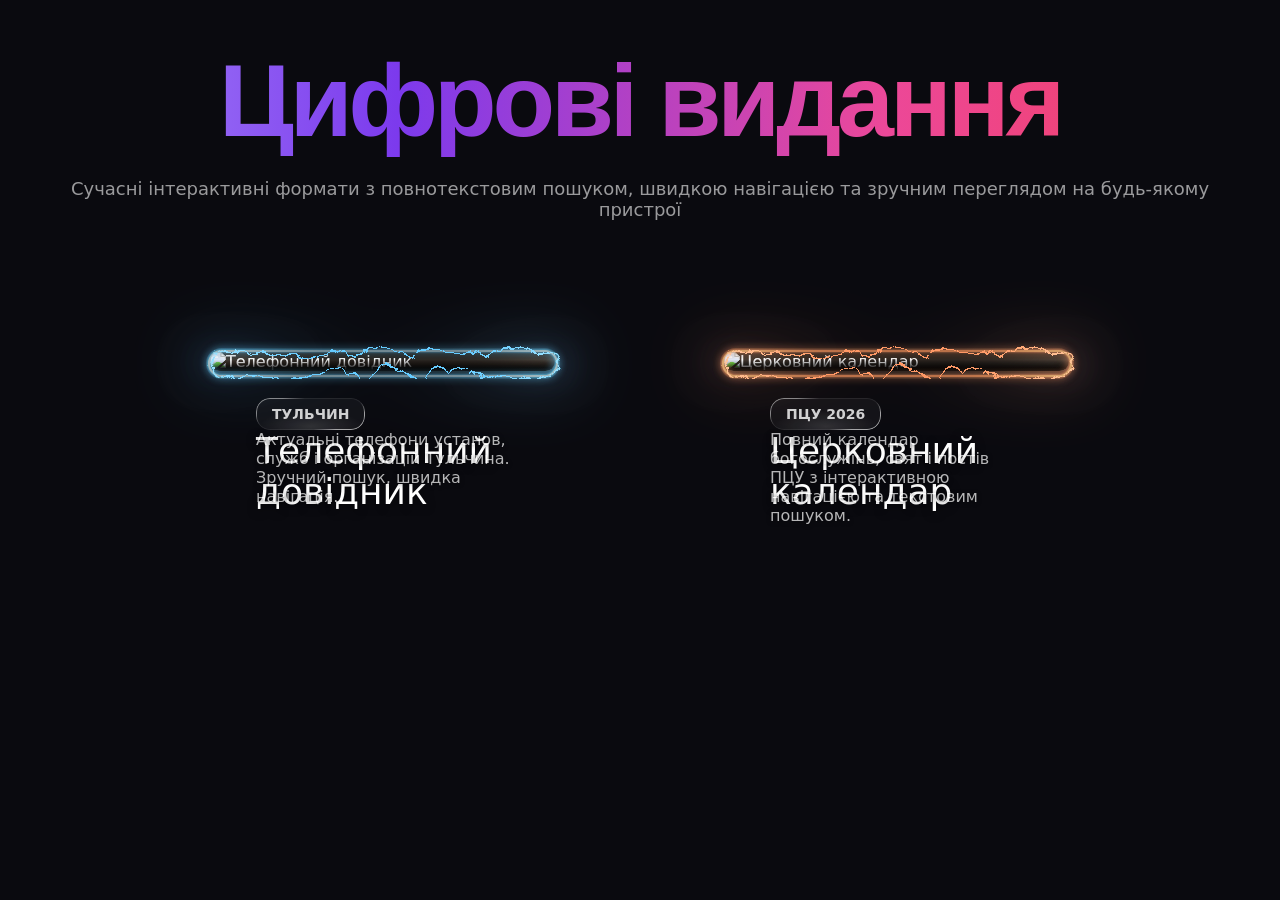
==== index.html @ eb6e6613 "х" ====
<!DOCTYPE html>
<html lang="uk">
<head>
    <meta charset="UTF-8">
    <meta name="viewport" content="width=device-width, initial-scale=1.0">
    <title>Цифрові видання</title>
    <meta name="description" content="Сучасні інтерактивні формати з повнотекстовим пошуком, швидкою навігацією та зручним переглядом на будь-якому пристрої">
    <!-- Open Graph / Facebook -->
    <meta property="og:type" content="website">
    <meta property="og:url" content="https://pushchyna.github.io/"> <!-- Замініть на реальний URL сторінки -->
    <meta property="og:title" content="Цифрові видання">
    <meta property="og:description" content="Сучасні інтерактивні формати з повнотекстовим пошуком, швидкою навігацією та зручним переглядом на будь-якому пристрої">
    <meta property="og:image" content="https://pushchyna.github.io/preview.jpg"> <!-- Приклад: використовуємо прев'ю першої картки; замініть на спеціальне зображення для прев'ю (рекомендую 1200x630 px) -->
    
    <!-- Twitter -->
    <meta name="twitter:card" content="summary_large_image">
    <meta name="twitter:url" content="https://pushchyna.github.io/">
    <meta name="twitter:title" content="Цифрові видання">
    <meta name="twitter:description" content="Сучасні інтерактивні формати з повнотекстовим пошуком, швидкою навігацією та зручним переглядом на будь-якому пристрої">
    <meta name="twitter:image" content="https://pushchyna.github.io/preview.jpg"> <!-- Аналогічно, замініть на краще зображення -->
    
    <link rel="icon" href="[data-uri]">
    
	<!-- PWA: Додаємо маніфест -->
    <link rel="manifest" href="/manifest.json">
    
    <!-- PWA: Додаткові мета-теги для кращої сумісності -->
    <meta name="theme-color" content="#0A0A0F"> <!-- Колір фону, адаптуйте -->
    <meta name="apple-mobile-web-app-capable" content="yes">
    <meta name="apple-mobile-web-app-status-bar-style" content="black">
    <meta name="apple-mobile-web-app-title" content="Цифрові видання">
    <link rel="apple-touch-icon" href="/icon-192x192.png"> <!-- Замініть на реальну іконку -->
	
	<style>
        /* RESET - БЕЗ ЗМІН */
        * {
            margin: 0;
            padding: 0;
            box-sizing: border-box;
        }

        body {
            font-family: system-ui, -apple-system, sans-serif;
            background-color: #0A0A0F; /* Fallback на HEX для старіших браузерів; був oklch(0.145 0 0) ≈ #0A0A0F */
            color: #FAFAFA; /* Fallback на HEX для тексту; був oklch(0.985 0 0) ≈ #FAFAFA */
            min-height: 100vh;
            overflow-x: hidden;
            padding: 2rem;
        }

        /* MAIN CONTAINER - БЕЗ ЗМІН */
        .main-container {
            max-width: 1400px;
            margin: 0 auto;
            position: relative;
        }

        /* CARDS GRID - БЕЗ ЗМІН */
        .cards-grid {
            display: flex;
            flex-wrap: wrap;
            justify-content: center;
            gap: 7rem 10rem;
            margin-top: 8rem;
        }

        /* ========== ОРИГІНАЛЬНИЙ КОД КАРТКИ ========== */
        /* (з мінімальними додатками для прев'ю та динамічних кольорів) */
        
        .card-container {
            padding: 2px;
            border-radius: 24px;
            position: relative;
            background: linear-gradient(
                -30deg,
                var(--gradient-color, oklch(from #dd8448 0.3 calc(0.1 / 2) h / 0.4)),
                transparent,
                var(--gradient-color, oklch(from #dd8448 0.3 calc(0.1 / 2) h / 0.4))
                ),
                linear-gradient(to bottom, #161618, #161618); /* Fallback на HEX для фону картки */
            transition: transform 0.3s ease;
        }

        .card-container:hover {
            transform: translateY(-8px);
        }

        .inner-container {
            position: relative;
            width: min(350px, 80vw); /* Максимум 350px, але не більше 90% ширини екрану для адаптації /
            height: min(500px, calc(80vw * (500 / 350))); / Пропорційне масштабування висоти (співвідношення 500:350) */        }

        /* border-outer - БЕЗ ЗМІН */
        .border-outer {
            border: 2px solid rgba(221, 132, 72, 0.5);
            border-radius: 24px;
            padding-right: 4px;
            padding-bottom: 4px;
            width: 100%;
            height: 100%;
            position: relative;
            z-index: 2;
        }

        /* preview-wrapper - новий, але зберігає структуру */
        .preview-wrapper {
            width: 101%;
            height: 101%;
            border-radius: 22px;
            overflow: hidden;
            position: relative;
            background: #2a241f;
        }

        /* preview-image - БЕЗ ФІЛЬТРІВ */
        .preview-image {
            width: 100%;
            height: 100%;
            object-fit: cover;
            display: block;
            position: relative;
            z-index: 1;
        }

        /* затемнюючий шар поверх зображення (НОВИЙ) */
        .preview-overlay {
            position: absolute;
            top: 0;
            left: 0;
            width: 100%;
            height: 100%;
            background: linear-gradient(180deg, rgba(0, 0, 0, 0.3) 0%, rgba(0, 0, 0, 0.0) 40%, rgba(0, 0, 0, 0.85) 83%);
            z-index: 2;
            pointer-events: none;
            border-radius: 22px;
        }

        /* electric-border - рамка з фільтром, але тепер вона всередині preview-wrapper */
        .electric-border {
            position: absolute;
            top: -4px;  /* збільшено, щоб виходила за межі як в оригіналі */
            left: -4px;
            right: 4px;
            bottom: 4px;
            border: 2px solid var(--electric-color, #dd8448);
            border-radius: 26px; /* трохи більше, щоб перекрити */
            filter: url(#turbulent-displace);
            pointer-events: none;
            z-index: 5;
        }

        /* glow-layer-1 - БЕЗ ЗМІН, але колір через змінну */
        .glow-layer-1 {
            border: 2px solid var(--electric-glow-1, rgba(221, 132, 72, 0.6));
            border-radius: 24px;
            width: 100%;
            height: 100%;
            position: absolute;
            top: 0;
            left: 0;
            right: 0;
            bottom: 0;
            filter: blur(1px);
            z-index: 6;
            pointer-events: none;
        }

        /* glow-layer-2 - БЕЗ ЗМІН, але колір через змінну */
        .glow-layer-2 {
            border: 2px solid var(--electric-glow-2, oklch(from #dd8448 l c h));
            border-radius: 24px;
            width: 100%;
            height: 100%;
            position: absolute;
            top: 0;
            left: 0;
            right: 0;
            bottom: 0;
            filter: blur(4px);
            z-index: 7;
            pointer-events: none;
        }

        /* overlay-1 - БЕЗ ЗМІН */
        .overlay-1 {
            position: absolute;
            width: 100%;
            height: 100%;
            top: 0;
            left: 0;
            right: 0;
            bottom: 0;
            border-radius: 24px;
            opacity: 1;
            mix-blend-mode: overlay;
            transform: scale(1.1);
            filter: blur(16px);
            background: linear-gradient(-30deg, white, transparent 30%, transparent 70%, white);
            z-index: 8;
            pointer-events: none;
        }

        /* overlay-2 - БЕЗ ЗМІН */
        .overlay-2 {
            position: absolute;
            width: 100%;
            height: 100%;
            top: 0;
            left: 0;
            right: 0;
            bottom: 0;
            border-radius: 24px;
            opacity: 0.5;
            mix-blend-mode: overlay;
            transform: scale(1.1);
            filter: blur(16px);
            background: linear-gradient(-30deg, white, transparent 30%, transparent 70%, white);
            z-index: 9;
            pointer-events: none;
        }

        /* background-glow - БЕЗ ЗМІН, але колір через змінну */
        .background-glow {
            position: absolute;
            width: 100%;
            height: 100%;
            top: 0;
            left: 0;
            right: 0;
            bottom: 0;
            border-radius: 24px;
            filter: blur(32px);
            transform: scale(1.1);
            opacity: 0.4;
            z-index: 1;
            background: linear-gradient(-30deg, var(--bg-glow-1, oklch(from #dd8448 l c h)), transparent, var(--bg-glow-2, #dd8448));
            pointer-events: none;
        }

        /* content-container - БЕЗ ЗМІН */
        .content-container {
            position: absolute;
            top: 0;
            left: 0;
            right: 0;
            bottom: 0;
            width: 100%;
            height: 100%;
            display: flex;
            flex-direction: column;
            z-index: 10;
            pointer-events: none;
        }

        .content-top {
            display: flex;
            flex-direction: column;
            padding: 48px;
            padding-bottom: 16px;
            height: 100%;
        }

        .content-bottom {
            display: flex;
            flex-direction: column;
            padding: 48px;
            padding-top: 16px;
        }

        /* scrollbar-glass - БЕЗ ЗМІН */
        .scrollbar-glass {
            background: radial-gradient(47.2% 50% at 50.39% 88.37%, rgba(255, 255, 255, 0.12) 0%, rgba(255, 255, 255, 0) 100%),
                        rgba(255, 255, 255, 0.04);
            position: relative;
            transition: background 0.3s ease;
            border-radius: 14px;
            width: fit-content;
            height: fit-content;
            padding: 8px 16px;
            text-transform: uppercase;
            font-weight: bold;
            font-size: 14px;
            color: rgba(255, 255, 255, 0.8);
        }

        .scrollbar-glass:hover {
            background: radial-gradient(47.2% 50% at 50.39% 88.37%, rgba(255, 255, 255, 0.12) 0%, rgba(255, 255, 255, 0) 100%),
                        rgba(255, 255, 255, 0.08);
        }

        .scrollbar-glass::before {
            content: "";
            position: absolute;
            top: 0;
            left: 0;
            right: 0;
            bottom: 0;
            padding: 1px;
            background: linear-gradient(150deg, rgba(255, 255, 255, 0.48) 16.73%, rgba(255, 255, 255, 0.08) 30.2%, rgba(255, 255, 255, 0.08) 68.2%, rgba(255, 255, 255, 0.6) 81.89%);
            border-radius: inherit;
            mask: linear-gradient(#fff 0 0) content-box, linear-gradient(#fff 0 0);
            mask-composite: xor;
            -webkit-mask-composite: xor;
            pointer-events: none;
        }

        .title {
            font-size: 36px;
            font-weight: 500;
            margin-top: auto;
            color: white;
            text-shadow: 0 2px 10px rgba(0,0,0,0.5);
        }

        .description {
            opacity: 0.7;
            color: white;
            text-shadow: 0 1px 5px rgba(0,0,0,0.8);
        }

        .divider {
            margin-top: auto;
            border: none;
            height: 1px;
            background-color: rgba(255,255,255,0.4);
            mask-image: linear-gradient(to right, transparent, black, transparent);
            -webkit-mask-image: linear-gradient(to right, transparent, black, transparent);
        }

        .flipbook-link {
            text-decoration: none;
            color: inherit;
            display: block;
            pointer-events: auto;
            cursor: pointer;
			margin-bottom: 50px;
        }

        .page-header {
            text-align: center;
            margin-bottom: 3rem;
        }

        .glow-title {
    font-family: ' system-ui', 'Segoe UI', Roboto, sans-serif;
    font-size: clamp(3.2rem, 8vw, 6.5rem);
    font-weight: 800;
    letter-spacing: -0.04em;
    text-align: center;
    background: linear-gradient(90deg, #a78bfa 0%, #7c3aed 30%, #ec4899 70%, #f43f5e 100%);
    -webkit-background-clip: text;
    background-clip: text;
    color: transparent;
    position: relative;
    padding: 0.1em 0.4em;
  }

  .glow-title::before,
  .glow-title::after {
    content: attr(data-text);
    position: absolute;
    inset: 0;
    background: inherit;
    background-clip: text;
    -webkit-background-clip: text;
    color: transparent;
    filter: blur(12px) brightness(1.6);
    opacity: 0.7;
    z-index: -1;
  }

  .glow-title::after {
    filter: blur(24px) brightness(1.8);
    opacity: 0.45;
  }

  @keyframes pulse-glow {
    0%, 100% { opacity: 0.6; transform: scale(1); }
    50%      { opacity: 0.9; transform: scale(1.03); }
  }

  .glow-title {
    animation: pulse-glow 6s ease-in-out infinite;
  }

        .page-subtitle {
            font-size: 18px;
            opacity: 0.6;
            margin-top: 8px;
        }

        .svg-container {
            position: absolute;
            width: 0;
            height: 0;
        }

        @media (max-width: 399px) {
            body { padding: 1rem; }
            .inner-container { width: 300px; height: 430px; }
            .title { font-size: 28px; }
            .content-top, .content-bottom { padding: 32px; }
        }

        /* Оптимізація для мобільних: зменшуємо інтенсивність ефектів */
        @media (max-width: 768px) {
            .electric-border {
                filter: none; /* Вимикаємо тяжкий SVG-фільтр на мобільних для швидкості */
				display: none;
            }
            glow-layer-1, .glow-layer-2 {
                filter: blur(1px); /* Зменшуємо розмиття */
            }
            overlay-1, .overlay-2 {
                filter: blur(8px); /* Зменшуємо розмиття */
            }
            background-glow {
                filter: blur(16px); /* Зменшуємо розмиття */
            }
            .card-container:hover {
                transform: none; /* Вимикаємо hover-ефект на тач-пристроях */
            }
			body { 
			    padding: 1rem; 
			}
            .inner-container { 
			width: min(300px, 80vw); 
			height: min(430px, calc(80vw * (430 / 300))); /* Додаткова адаптація для дуже маленьких екранів */
			}
            .title { 
			font-size: 28px; 
			}
            .content-top, .content-bottom {
			padding: 32px; 
			}
        }
    </style>
</head>
<body>
    <!-- SVG - БЕЗ ЗМІН -->
  <svg class="svg-container">
    <defs>
      <filter id="turbulent-displace" colorInterpolationFilters="sRGB" x="-20%" y="-20%" width="140%" height="140%">
        <feTurbulence type="turbulence" baseFrequency="0.02" numOctaves="10" result="noise1" seed="1" />
        <feOffset in="noise1" dx="0" dy="0" result="offsetNoise1">
          <animate attributeName="dy" values="700; 0" dur="6s" repeatCount="indefinite" calcMode="linear" />
        </feOffset>

        <feTurbulence type="turbulence" baseFrequency="0.02" numOctaves="10" result="noise2" seed="1" />
        <feOffset in="noise2" dx="0" dy="0" result="offsetNoise2">
          <animate attributeName="dy" values="0; -700" dur="6s" repeatCount="indefinite" calcMode="linear" />
        </feOffset>

        <feTurbulence type="turbulence" baseFrequency="0.02" numOctaves="10" result="noise1" seed="2" />
        <feOffset in="noise1" dx="0" dy="0" result="offsetNoise3">
          <animate attributeName="dx" values="490; 0" dur="6s" repeatCount="indefinite" calcMode="linear" />
        </feOffset>

        <feTurbulence type="turbulence" baseFrequency="0.02" numOctaves="10" result="noise2" seed="2" />
        <feOffset in="noise2" dx="0" dy="0" result="offsetNoise4">
          <animate attributeName="dx" values="0; -490" dur="6s" repeatCount="indefinite" calcMode="linear" />
        </feOffset>

        <feComposite in="offsetNoise1" in2="offsetNoise2" result="part1" />
        <feComposite in="offsetNoise3" in2="offsetNoise4" result="part2" />
        <feBlend in="part1" in2="part2" mode="color-dodge" result="combinedNoise" />

        <feDisplacementMap in="SourceGraphic" in2="combinedNoise" scale="30" xChannelSelector="R" yChannelSelector="B" />
      </filter>
    </defs>
  </svg>
  
    <main class="main-container">
        <div class="page-header">
            <h1 class="glow-title">Цифрові видання</h1>
            <p class="page-subtitle">Сучасні інтерактивні формати з повнотекстовим пошуком, швидкою навігацією та зручним переглядом на будь-якому пристрої</p>
        </div>

        <div class="cards-grid" id="flipbooksGrid"></div>
    </main>

    <script>
        const flipbooks = [
            {
                id: 'dovidnyk',
                title: 'Телефонний довідник',
                description: 'Актуальні телефони установ, служб і організацій Тульчина. Зручний пошук, швидка навігація.',
                url: 'https://pushchyna.github.io/dovidnyk/',
                previewUrl: 'https://pushchyna.github.io/dovidnyk/files/page/1.jpg',
                glassText: 'Тульчин',
                // Індивідуальний колір для довідника (блакитний)
                color: '#66ccff',
                glowColor1: 'rgba(102, 204, 255, 0.6)',
                glowColor2: '#66ccff',
                bgGlow1: '#66ccff',
                bgGlow2: '#3399cc'
            },
			            {
                id: 'kalendar',
                title: 'Церковний календар',
                description: 'Повний календар богослужінь, свят і постів ПЦУ з інтерактивною навігацією та текстовим пошуком.',
                url: 'https://pushchyna.github.io/kalendar/',
                previewUrl: 'https://pushchyna.github.io/kalendar/files/page/1.jpg',
                glassText: 'ПЦУ 2026',
                // Індивідуальний колір для календаря (теплий оранжевий)
                color: '#ff9966',
                glowColor1: 'rgba(255, 153, 102, 0.6)',
                glowColor2: '#ff9966',
                bgGlow1: '#ff9966',
                bgGlow2: '#cc6633'
            }

        ];

        function createFlipbookCard(book) {
            // Створюємо стиль для динамічних кольорів
            const style = `
                <style>
                    .card-container[data-id="${book.id}"] {
                        --electric-color: ${book.color};
                        --electric-glow-1: ${book.glowColor1};
                        --electric-glow-2: ${book.glowColor2};
                        --bg-glow-1: ${book.bgGlow1};
                        --bg-glow-2: ${book.bgGlow2};
                        --gradient-color: oklch(from ${book.color} 0.3 calc(0.1 / 2) h / 0.4);
                    }
                </style>
            `;

            return `
                ${style}
                <a href="${book.url}" class="flipbook-link">
                    <div class="card-container" data-id="${book.id}">
                        <div class="inner-container">
                            <!-- border-outer - БЕЗ ЗМІН -->
                            <div class="border-outer">
                                <div class="preview-wrapper">
                                    <img class="preview-image" 
                                         src="${book.previewUrl}" 
                                         alt="${book.title}"
                                         onerror="this.onerror=null; this.src='data:image/svg+xml,%3Csvg%20xmlns%3D%22http%3A%2F%2Fwww.w3.org%2F2000%2Fsvg%22%20width%3D%22350%22%20height%3D%22500%22%20viewBox%3D%220%200%20350%20500%22%3E%3Crect%20width%3D%22350%22%20height%3D%22500%22%20fill%3D%22%232a241f%22%2F%3E%3Ctext%20x%3D%22175%22%20y%3D%22250%22%20font-family%3D%22system-ui%22%20font-size%3D%2220%22%20fill%3D%22${book.color}%22%20text-anchor%3D%22middle%22%20dominant-baseline%3D%22middle%22%3E${book.title}%3C%2Ftext%3E%3C%2Fsvg%3E';">
                                    <!-- затемнюючий шар -->
                                    <div class="preview-overlay"></div>
                                </div>
                            </div>
							
                            <!-- electric-border - рамка з фільтром (тепер виходить за межі) -->
                            <div class="electric-border"></div>

                            <!-- Всі оригінальні ефекти -->
                            <div class="glow-layer-1"></div>
                            <div class="glow-layer-2"></div>
                            <div class="overlay-1"></div>
                            <div class="overlay-2"></div>
                            <div class="background-glow"></div>

                            <!-- Контент - БЕЗ ЗМІН -->
                            <div class="content-container">
                                <div class="content-top">
                                    <div class="scrollbar-glass">${book.glassText}</div>
                                    <p class="title">${book.title}</p>
                                </div>

                                <hr class="divider" />

                                <div class="content-bottom">
                                    <p class="description">${book.description}</p>
                                </div>
                            </div>
                        </div>
                    </div>
                </a>
            `;
        }

        const grid = document.getElementById('flipbooksGrid');
        
        if (grid) {
            flipbooks.forEach(book => {
                grid.innerHTML += createFlipbookCard(book);
            });
        }
		
		// PWA: Реєстрація сервіс-воркера
        if ('serviceWorker' in navigator) {
            window.addEventListener('load', function() {
                navigator.serviceWorker.register('/sw.js').then(function(registration) {
                    console.log('Service Worker registered with scope:', registration.scope);
                }).catch(function(error) {
                    console.log('Service Worker registration failed:', error);
                });
            });
        }
    </script>
</body>
</html>
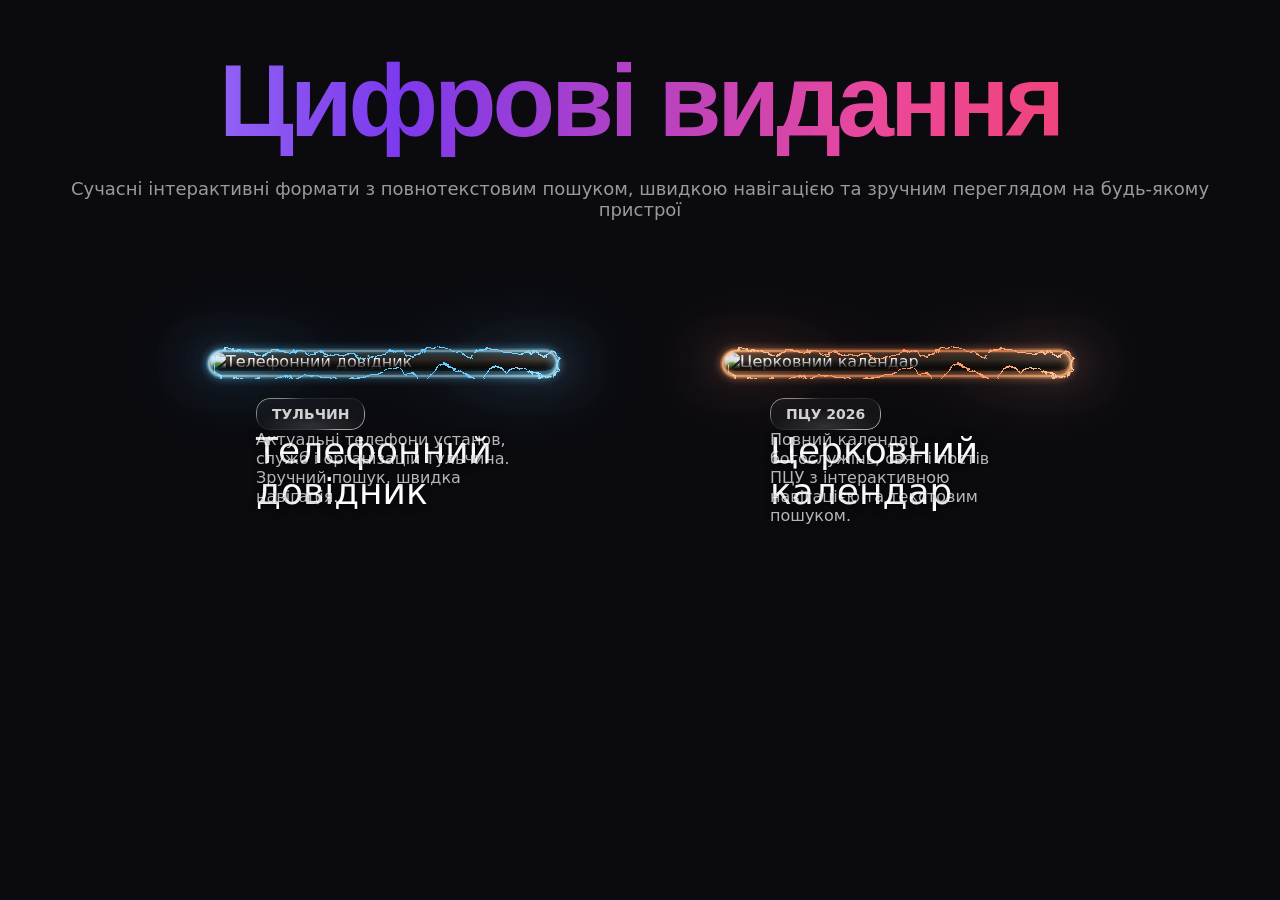
==== commit 26cb809c: "x" ====
--- a/index.html
+++ b/index.html
@@ -430,9 +430,13 @@
             .title { 
 			font-size: 28px; 
 			}
-            .content-top, .content-bottom {
-			padding: 32px; 
+            .content-top {
+			padding: 32px 32px 10px 32px; 
 			}
+			.content-bottom {
+			padding: 10px 32px 32px 32px; 
+			}
+
         }
     </style>
 </head>
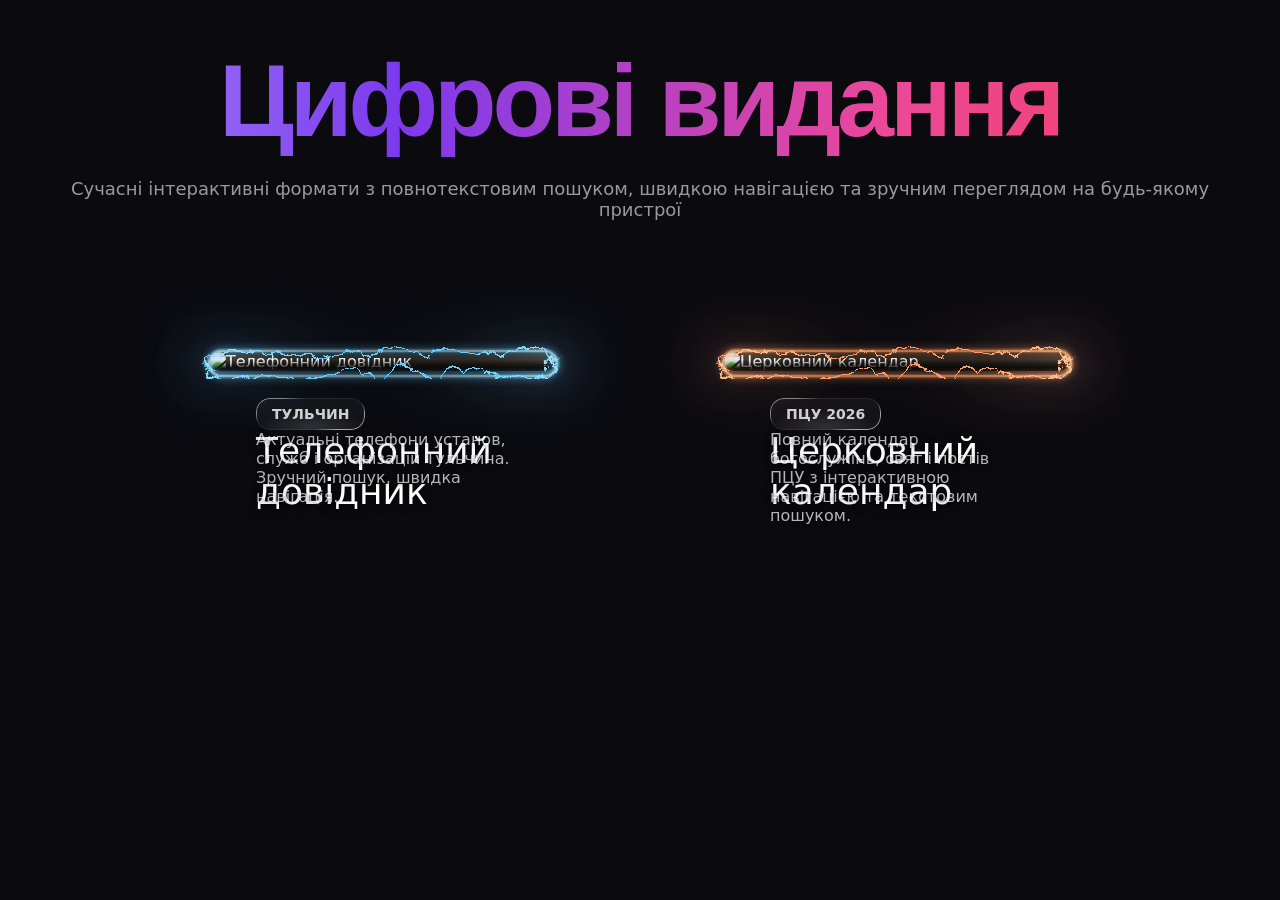
==== commit d9c4cbe1: "x" ====
--- a/index.html
+++ b/index.html
@@ -431,10 +431,10 @@
 			font-size: 28px; 
 			}
             .content-top {
-			padding: 32px 32px 10px 32px; 
+			padding: 30px 30px 10px 30px; 
 			}
 			.content-bottom {
-			padding: 10px 32px 32px 32px; 
+			padding: 10px 30px 30px 30px; 
 			}
 
         }
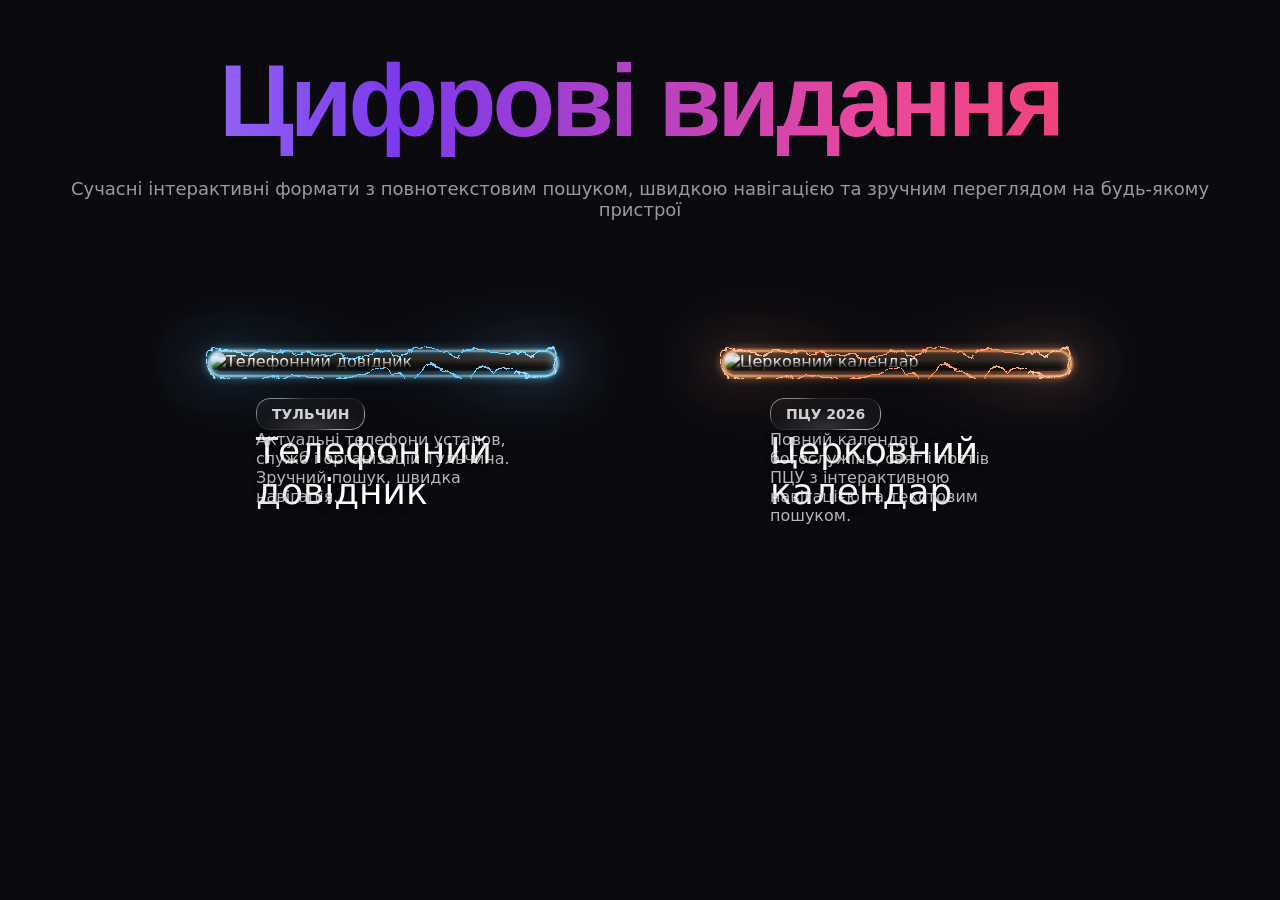
==== commit 3f57f241: "x" ====
--- a/index.html
+++ b/index.html
@@ -436,6 +436,10 @@
 			.content-bottom {
 			padding: 10px 30px 30px 30px; 
 			}
+			.cards-grid {
+			margin-top: 5rem;
+			gap: 4rem 5rem;
+			}
 
         }
     </style>
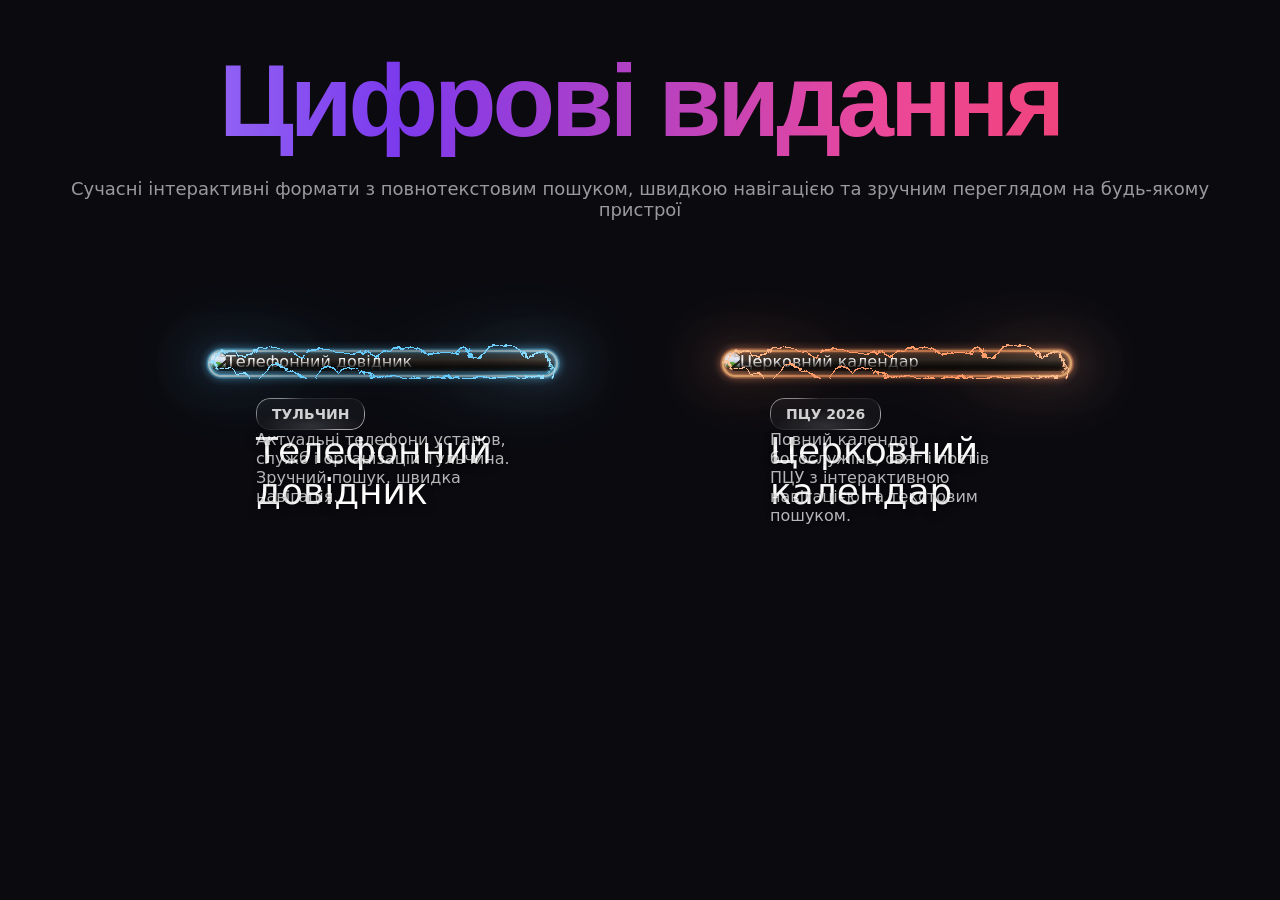
==== commit ff1eba99: "x" ====
--- a/index.html
+++ b/index.html
@@ -494,7 +494,7 @@
                 title: 'Телефонний довідник',
                 description: 'Актуальні телефони установ, служб і організацій Тульчина. Зручний пошук, швидка навігація.',
                 url: 'https://pushchyna.github.io/dovidnyk/',
-                previewUrl: 'https://pushchyna.github.io/dovidnyk/files/page/1.jpg',
+                previewUrl: 'https://pushchyna.github.io/dovidnyk/files/shot.png',
                 glassText: 'Тульчин',
                 // Індивідуальний колір для довідника (блакитний)
                 color: '#66ccff',
@@ -508,7 +508,7 @@
                 title: 'Церковний календар',
                 description: 'Повний календар богослужінь, свят і постів ПЦУ з інтерактивною навігацією та текстовим пошуком.',
                 url: 'https://pushchyna.github.io/kalendar/',
-                previewUrl: 'https://pushchyna.github.io/kalendar/files/page/1.jpg',
+                previewUrl: 'https://pushchyna.github.io/kalendar/files/shot.png',
                 glassText: 'ПЦУ 2026',
                 // Індивідуальний колір для календаря (теплий оранжевий)
                 color: '#ff9966',
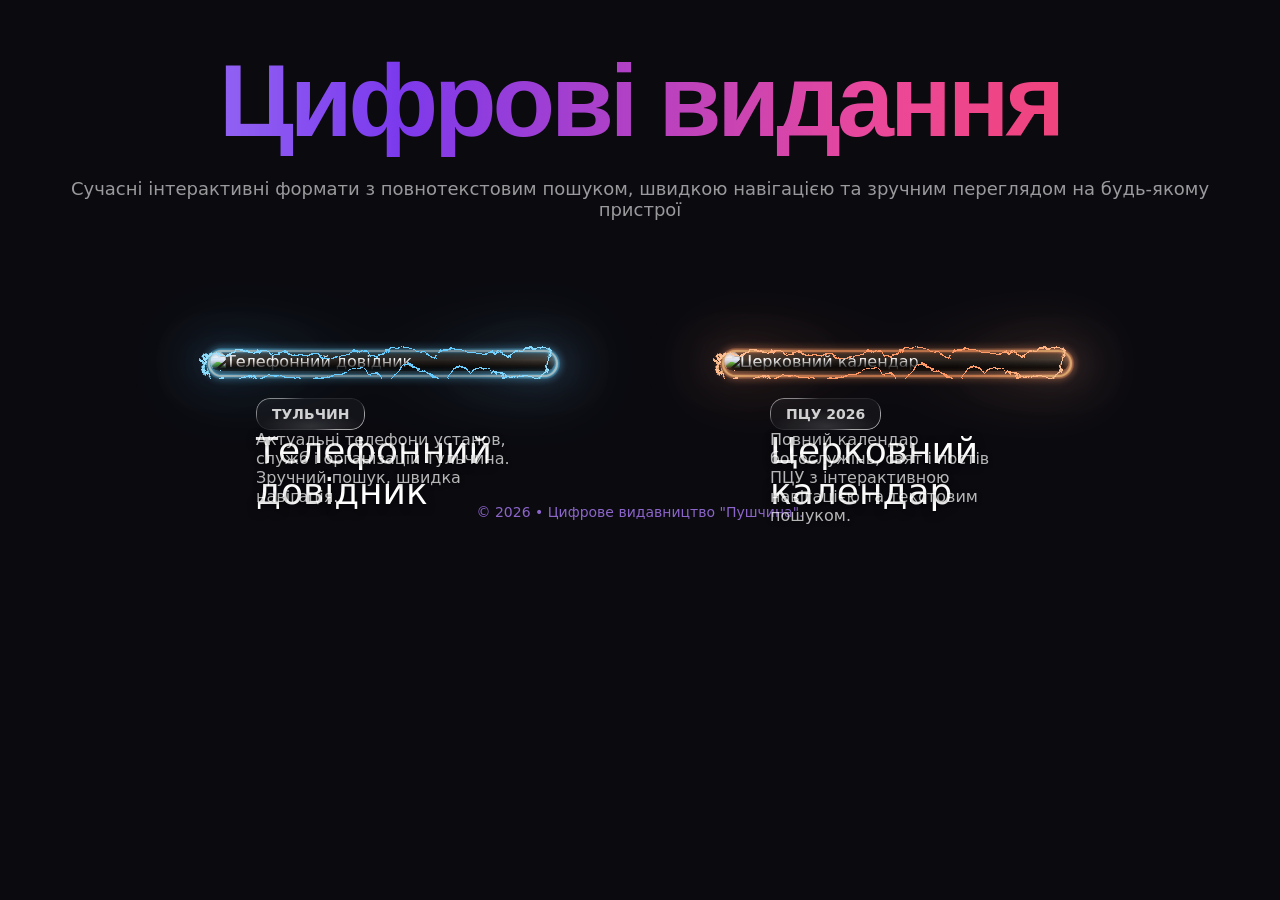
==== commit a0ee9818: "x" ====
--- a/index.html
+++ b/index.html
@@ -442,6 +442,13 @@
 			}
 
         }
+
+    footer {
+        text-align: center;
+        padding: 75px 10px 10px;
+        font-size: 14px;
+        color: #8b65c9;
+    }
     </style>
 </head>
 <body>
@@ -600,5 +607,10 @@
             });
         }
     </script>
+	
+	<footer>
+  © 2026 • Цифрове видавництво "Пушчина".
+</footer>
+
 </body>
 </html>
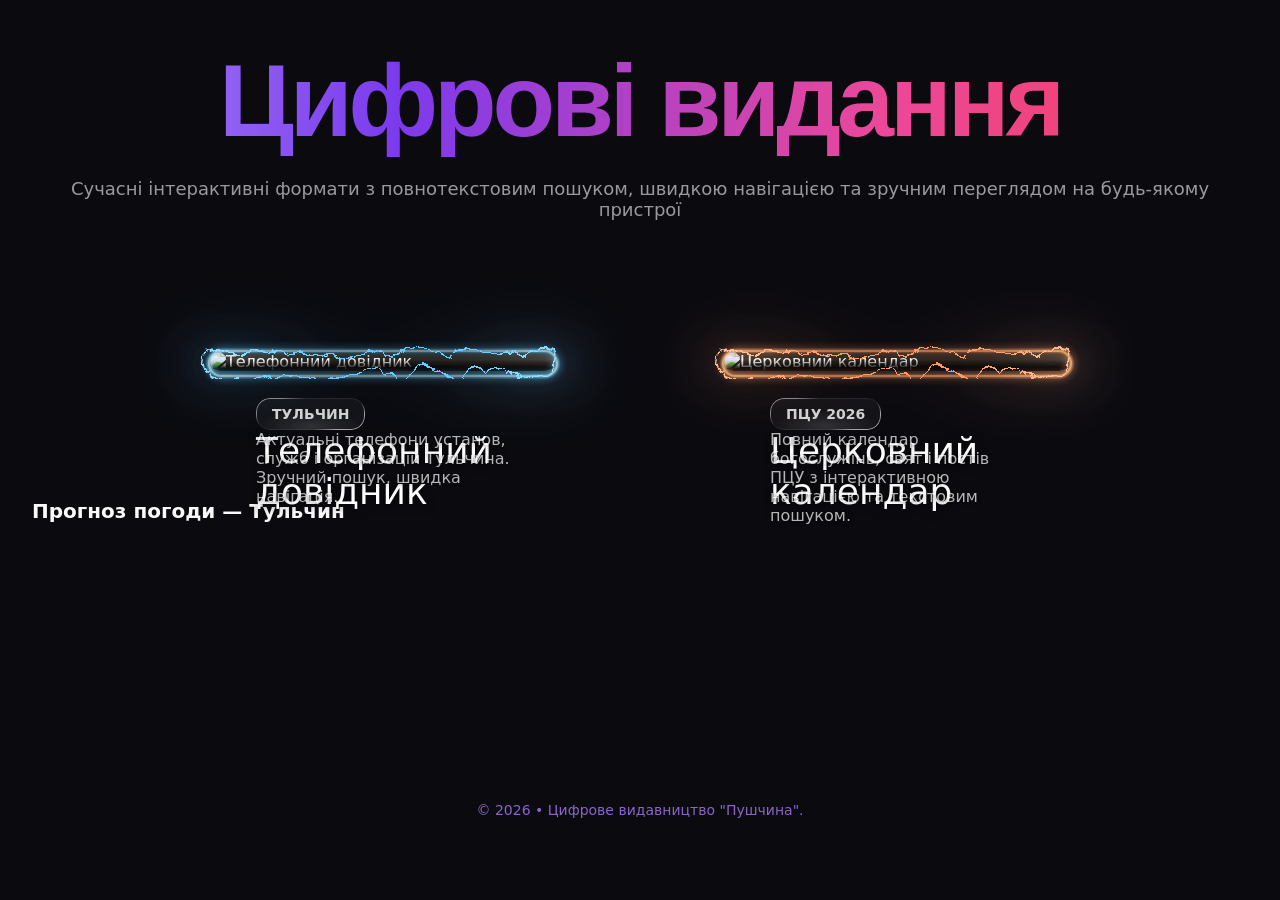
==== commit 5da87a3c: "x" ====
--- a/index.html
+++ b/index.html
@@ -449,7 +449,14 @@
         font-size: 14px;
         color: #8b65c9;
     }
-    </style>
+	
+	h2{
+    font-size:20px;
+    margin-bottom:10px;
+	margin-top: 70px;
+    }	
+    
+	</style>
 </head>
 <body>
     <!-- SVG - БЕЗ ЗМІН -->
@@ -493,7 +500,8 @@
 
         <div class="cards-grid" id="flipbooksGrid"></div>
     </main>
-
+    <h2>Прогноз погоди — Тульчин</h2>
+	<iframe width="100%" height="190" src="https://embed.windy.com/embed.html?type=map&location=coordinates&metricRain=mm&metricTemp=°C&metricWind=m/s&zoom=10&overlay=rain&product=ecmwf&level=surface&lat=48.591&lon=28.861&detailLat=48.673&detailLon=28.857&detail=true" frameborder="0"></iframe>
     <script>
         const flipbooks = [
             {
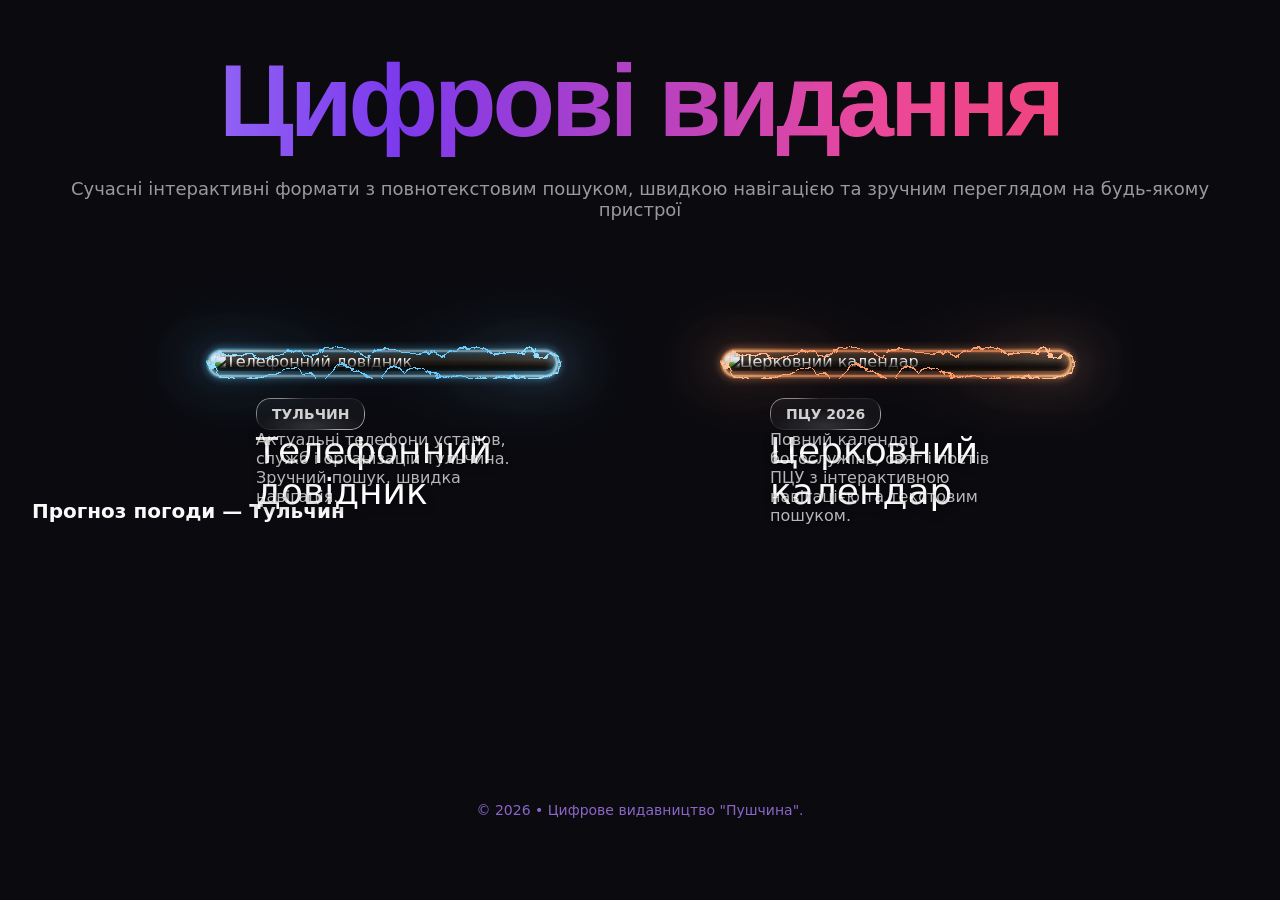
==== commit db276683: "Update index.html" ====
--- a/index.html
+++ b/index.html
@@ -621,4 +621,4 @@
 </footer>
 
 </body>
-</html>+</html>
